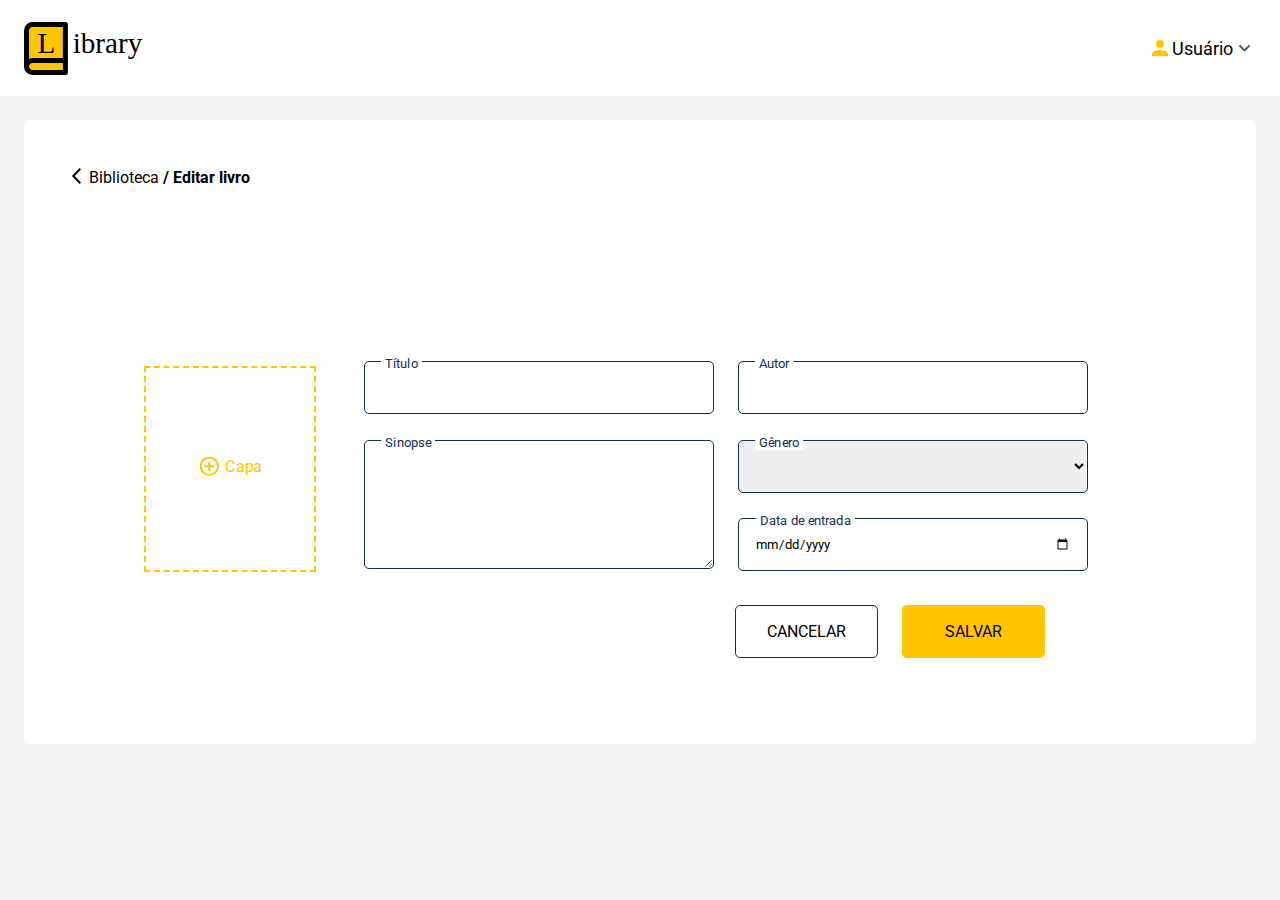
==== edit.html @ efeea38b "edit book and adjustments" ====
<!DOCTYPE html>
<html lang="en">
	<head>
		<meta charset="UTF-8" />
		<meta http-equiv="X-UA-Compatible" content="IE=edge" />
		<meta name="viewport" content="width=device-width, initial-scale=1.0" />
		<title>Library - Editar livro</title>
		<script src="./edit.js" defer></script>
		<link rel="stylesheet" href="styles.css" />
		<link rel="preconnect" href="https://fonts.googleapis.com" />
		<link rel="preconnect" href="https://fonts.gstatic.com" crossorigin />
		<link
			href="https://fonts.googleapis.com/css2?family=Roboto:wght@300;400;500;700&display=swap"
			rel="stylesheet"
		/>
	</head>
	<body class="main-container">
		<nav class="main-nav">
			<img src="./img/home/Logo.svg" alt="logo library" />
			<div class="main-user">
				<img src="./img/home/person_black_24dp (1).svg" alt="icon person" />
				<p>Usuário</p>
				<img src="./img/home/Arrow.svg" alt="icon arrow down" />
			</div>
		</nav>
		<div class="main-newbook">
			<a href="./library.html" class="main-path"
				><div>
					<img
						src="./img/newbook/chevron_left_FILL0_wght400_GRAD0_opsz48.svg"
						alt="icon arrow left"
					/>
				</div>
				<p>Biblioteca <strong>/ Editar livro</strong></p>
			</a>
			<form action="#" method="post" id="editBookForm" class="form-book">
				<div class="newBookLabelFile">
					<label class="labelFileCenter" for="bookCover">
						<img src="./img/newbook/Caminho 261.svg" alt="icon add" /> Capa</label
					>
					<input
						type="file"
						accept="image/*"
						name="bookCover"
						id="bookCover"
						class="book-cover"
						src=""
						oninput="changePreview(this)"
					/>
				</div>
				<div class="newBookGrid">
					<div class="newBookGrid1">
						<label for="bookTitle">Título</label>
						<input type="text" name="bookTitle" id="bookTitle" />
					</div>
					<div class="newBookGrid2">
						<label for="bookSynopsis">Sinopse</label>
						<textarea type="text" name="bookSynopsis" id="bookSynopsis"></textarea>
					</div>
					<div class="newBookGrid3">
						<label for="bookAuthor">Autor</label>
						<input type="text" name="bookAuthor" id="bookAuthor" />
					</div>
					<div class="newBookGrid4">
						<label for="bookGenre">Gênero</label>
						<select name="bookGenre" id="bookGenre" class="book-genre-select">
							<option value=""></option>
							<option value="Fantasia">Fantasia</option>
							<option value="Ação e Aventura">Ação e Aventura</option>
							<option value="Horror">Horror</option>
							<option value="Romance">Romance</option>
							<option value="Autoajuda">Autoajuda</option>
							<option value="Ficção Cientifica">Ficção Cientifica</option>
							<option value="Historia">Historia</option>
							<option value="Finanças">Finanças</option>
							<option value="Web Marketing">Web Marketing</option>
						</select>
					</div>
					<div class="newBookGrid5">
						<label for="bookEntry">Data de entrada</label>
						<input type="date" name="bookEntry" id="bookEntry" au />
					</div>
				</div>
			</form>
			<div class="newBookBtn">
				<a href="./library.html">
					<button type="button" id="newBookCancelBtn">CANCELAR</button></a
				>
				<button type="submit" form="editBookForm" id="newBookSaveBtn">SALVAR</button>
			</div>
		</div>
	</body>
</html>
---- styles.css ----
* {
	margin: 0;
	padding: 0;
	box-sizing: border-box;
	font-family: "Roboto", sans-serif;
}
a {
	color: currentColor;
}

/* Login page */
.login-body {
	background: url(./img/login/emil-widlund-xrbbXIXAWY0-unsplash.png) 50% 82%
		no-repeat;
	width: 100vw;
	height: 100vh;
}
.login-bg {
	background: url(./img/login/Retangulo310.svg) no-repeat;
	background-size: cover;
	width: 100%;
	height: 100%;
	display: flex;
	justify-content: center;
	align-items: center;
}
.login-card {
	background-color: #fff;
	width: 433px;
	height: 446px;
	opacity: 100%;
	display: flex;
	flex-direction: column;
	align-items: center;
	border: 1px solid #70707040;
	border-radius: 8px;
	padding: 56px 40px;
}
.login-logo {
	width: 120px;
	height: 48px;
	margin-bottom: 56px;
}
.login-card form {
	display: flex;
	flex-direction: column;
	gap: 16px;
}
.login-card input {
	width: 353px;
	height: 51px;
	border-radius: 4px;
	background-color: #f1f3f5;
	border: 0;
	padding: 16px;
}
.login-btn {
	border: 0;
	border-radius: 4px;
	background-color: #ffc501;
	height: 45px;
	width: 353px;
	font-size: 16px;
	font-weight: bold;
	margin-top: 32px;
	cursor: pointer;
}
.forget-pass {
	text-align: left;
	font-size: 14px;
	font-weight: bold;
}
/* Home Page */

.main-container {
	background-color: #f4f4f4;
}
.main-nav {
	display: flex;
	justify-content: space-between;
	padding: 0 24px;
	align-items: center;
	height: 96px;
	background-color: #fff;
}
.main-user {
	display: flex;
	align-items: center;
	font-size: 18px;
	cursor: pointer;
}

.main-home {
	margin: 24px;
	background-color: #fff;
	height: 100%;
	justify-content: center;
	align-items: center;
	display: flex;
	gap: 40px;
	border-radius: 5px;
	padding: 200px 244px;
}
.main-card {
	width: 250px;
	height: 224px;
	display: flex;
	flex-direction: column;
	align-items: center;
	gap: 27px;
	border: 3px solid #f4f4f4;
	border-radius: 5px;
	text-decoration: none;
	transition: 0.3s;
}

.main-card-icon {
	width: 250px;
	height: 150px;
	background-color: #f4f4f4;
	display: flex;
	justify-content: center;
	align-items: center;
	border: 0;
	transition: 0.3s;
}
.main-card:hover .main-card-icon {
	background-color: #ffc501;
	border-radius: 5px 5px 0 0;
}
.main-card:hover {
	border: 3px solid #ffc501;
}

/* New Book */
.main-newbook {
	margin: 24px;
	background-color: #fff;
	display: flex;
	flex-direction: column;
	border-radius: 5px;
	height: 624px;
	padding: 24px;
}
.main-path {
	display: flex;
	gap: 8px;
	align-self: flex-start;
	text-decoration: none;
	padding: 24px;
}
.form-book {
	display: flex;
	align-items: center;
	justify-content: center;
	margin-top: 117px;
}
.newBookGrid input,
.newBookGrid select,
.newBookGrid textarea {
	border: 1px solid #133052;
	border-radius: 5px;
	width: 350px;
	min-height: 53px;
	padding: 16px;
}
.form-book label {
	position: absolute;
	margin: 16px;
	color: #133052;
	padding: 0 5px;
	background-color: #fff;
	transform: scale(0.8) translate(-10%, -150%);
}
.newBookGrid {
	display: grid;
	grid-template-columns: repeat(2, 1fr);
	grid-template-rows: repeat(3, 1fr);
	grid-column-gap: 24px;
	grid-row-gap: 24px;
	margin: 32px 48px;
}
.newBookGrid1 {
	grid-area: 1 / 1 / 2 / 2;
}
.newBookGrid2 {
	grid-area: 2 / 1 / 4 / 2;
}
.newBookGrid3 {
	grid-area: 1 / 2 / 2 / 3;
}
.newBookGrid4 {
	grid-area: 2 / 2 / 3 / 3;
}
.newBookGrid5 {
	grid-area: 3 / 2 / 4 / 3;
}
.coverPreview {
	width: 172px;
	height: 206px;
	position: absolute;
}
#bookSynopsis {
	height: 129px;
}
.book-cover {
	height: 206px;
	width: 172px;
	border: 2px dashed #ffc501;
	color: transparent;
	cursor: pointer;
	background-size: cover;
}
.newBookLabelFile {
	font-size: 20px;
	cursor: pointer;
	position: relative;
}
.labelFileCenter {
	display: flex;
	gap: 8px;
	color: #ffc501 !important;
	position: absolute;
	top: 50%;
	left: 20%;
	transform: translate(0, -50%);
}
#bookEntry:focus {
	color: black;
}
#bookCover::file-selector-button {
	display: none;
}
.book-genre-select option {
	background-color: #fff;
}
.newBookBtn {
	align-self: flex-end;
	margin-right: 187px;
	display: flex;
	gap: 24px;
	cursor: pointer;
}
.newBookBtn button {
	width: 143px;
	height: 53px;
	font-size: 16px;
	cursor: pointer;
}
#newBookCancelBtn {
	background-color: transparent;
	border: 1px solid #133052;
	border-radius: 5px;
	cursor: pointer;
}
#newBookSaveBtn {
	background-color: #ffc501;
	border: 0;
	border-radius: 5px;
	cursor: pointer;
}

/* Library */
.main-library {
	margin: 24px;
	background-color: #fff;
	display: flex;
	flex-direction: column;
	border-radius: 5px;
	height: 100%;
}
.main-library-center {
	margin: 48px 0;
	display: flex;
	justify-content: center;
	align-items: center;
	gap: 76px;
	flex-direction: column;
}
.main-library-search form {
	display: flex;
	gap: 32px;
}
.inputsearchAndBtn {
	width: 666px;
	height: 53px;
	border: 1px solid #adb5bd;
	border-radius: 5px;
	display: flex;
	gap: 16px;
	align-items: center;
	justify-content: space-between;
	padding-right: 8px;
	padding-left: 16px;
	cursor: text;
}
#searchBook {
	width: 580px;
	height: 50px;
	border: 0;
	background-color: transparent;
}
#searchBook:focus {
	outline: none;
}
.searchBookBtn {
	background-color: #ffc501;
	width: 82px;
	height: 37px;
	border-radius: 5px;
	border: 0;
	cursor: pointer;
}
#filterGenre {
	border: #adb5bd 1px solid;
	border-radius: 5px;
	width: 260px;
	height: 53px;
	padding: 16px;
	appearance: none;
	background: url(./img/library/Polígono\ 4down.svg) 95%/ 10px no-repeat;
	cursor: pointer;
	transition: 0.3s;
}
#filterGenre:focus {
	appearance: none;
	background: url(./img/library/Polígono\ 4.svg) 95%/ 10px no-repeat;
}
.main-library-cards {
	width: 100%;
	height: 100%;
	gap: 40px;
	display: flex;
	flex-wrap: wrap;
	justify-content: center;
	padding: 0 80px;
}
.book-card {
	width: 195px;
	height: 260px;
	display: flex;
	flex-direction: column;
	background-color: #f4f4f4;
	gap: 16px;
	padding: 24px 44px;
	font-size: 16px;
	text-align: center;
	cursor: pointer;
}
.book-card img {
	width: 108px;
	height: 155px;
}

/* Modal Book Info */
.modal-container {
	width: 100vw;
	height: 100vh;
	background-color: #3a3a4070;
	border: 1px solid #707070;
	position: fixed;
	top: 0px;
	left: 0px;
	display: none;
	justify-content: center;
	padding-top: 55px;
}
.modal-book {
	display: none;
	flex-direction: column;
	background-color: #fff;
	border: 1px solid #707070;
	height: auto;
	max-height: 769px;
}
.modal-top-side {
	width: 816px;
	height: 585px;
	display: flex;
	gap: 40px;
	padding: 70px 40px 40px;
	position: relative;
}
.modal-left-side,
.modal-right-side {
	display: flex;
	flex-direction: column;
	justify-content: space-between;
}
.modal-right-side {
	width: 100%;
}
.modal-left-side img {
	object-fit: contain;
	max-width: 272px;
	max-height: 390px;
}
.lent-book-btn {
	background-color: #ffc505;
	border: 1px solid #adb5bd;
	padding: 16px 82px;
	display: flex;
	gap: 12px;
	font-size: 16px;
	font-weight: 500;
	border-radius: 5px;
	cursor: pointer;
}
.lent-book-btn-disabled {
	background-color: #f4f4f4;
	color: #000;
	font-size: 16px;
	font-weight: 500;
	cursor: default;
}
.modal-txt-info {
	color: #3e4756;
}
.modal-txt-info h2 {
	font-size: 20px;
	font-weight: 500;
	text-align: center;
}
.modal-txt-info h3 {
	font-size: 16px;
	font-weight: 500;
	margin-bottom: 8px;
	margin-top: 24px;
}
.modal-txt-info p {
	font-size: 16px;
	font-weight: 300;
	margin-bottom: 24px;
}
.modal-btns {
	display: flex;
	gap: 24px;
	justify-content: center;
}
.modal-btns button {
	padding: 16px 24px;
	font-size: 16px;
	font-weight: 500;
	background-color: #fff;
	border-radius: 5px;
	cursor: pointer;
}
.modalEditBtn {
	border: 1px solid #167ce2;
	color: #167ce2;
	cursor: pointer;
}
.modalInactivateBtn {
	border: 1px solid #ed5e5e;
	color: #ed5e5e;
	cursor: pointer;
}
.modalHistoryBtn {
	border: 1px solid #adb5bd;
	color: #000;
	cursor: pointer;
}
.modal-rent-history {
	display: none;
	height: 100%;
	margin: 0 40px;
}
.table-rent-history {
	background-color: #f4f4f4;
	margin-top: 16px;
	padding: 16px;
	width: 736px;
	text-align: left;
}
.tr-thead {
	font-size: 16px;
	font-weight: 500;
}
.tr-tbody th {
	font-size: 16px;
	font-weight: 300;
}
.lent-book {
	width: 805px;
	height: 353px;
	background-color: #fff;
	border: 1px solid #707070;
	padding: 40px;
	display: none;
	flex-direction: column;
	position: relative;
}
.lent-book-form {
	margin-top: 21px;
	margin-bottom: 40px;
	display: flex;
	gap: 23px;
	flex-wrap: wrap;
}
.lent-book-form label {
	position: absolute;
	margin: 16px;
	display: none;
}
.lent-book-form input {
	border: 1px solid #133052;
	width: 350px;
	height: 53px;
	border-radius: 5px;
	padding: 16px;
}
.lent-book button {
	width: 272px;
	align-self: flex-end;
	cursor: pointer;
}
.modal-all-rent-history {
	background-color: #fff;
	width: 1058px;
	height: 100%;
	padding: 40px;
	border: 1px solid #707070;
	display: none;
	position: relative;
}
.modal-all-rent-history h2 {
	font-size: 20px;
	font-weight: 500;
	color: #3e4756;
}
.table-all-rent-history {
	width: 100%;
	text-align: left;
	margin-top: 29px;
}
.table-all-rent-history tr {
	height: 41px;
	border-bottom: 2px solid #cdcdcd;
}
.table-all-rent-history th {
	border-bottom: 2px solid #cdcdcd;
	padding-left: 40px;
	padding-top: 20px;
	padding-bottom: 10px;
}
.tr-filter-history input {
	border: 0;
	padding-left: 10px;
}
.tr-filter-history input:focus {
	color: #000;
	outline: 0;
}
.tr-tittle-history {
	background: #ffc501;
	font-weight: 500;
	font-size: 16px;
	padding: auto;
}
.line {
	width: 105px;
	background-color: #000;
	height: 1px;
	margin-top: 9px;
}
.tbody-all-rent-history {
	font-size: 16px;
	font-weight: 400;
	color: #000;
}
.modal-close {
	width: 16px;
	height: 16px;
	padding: 24px;
	position: absolute;
	right: 0;
	top: 0;
	display: flex;
	justify-content: center;
	align-items: center;
	cursor: pointer;
}
.show-rent-history {
	display: block;
}
.show-modal {
	display: flex;
}
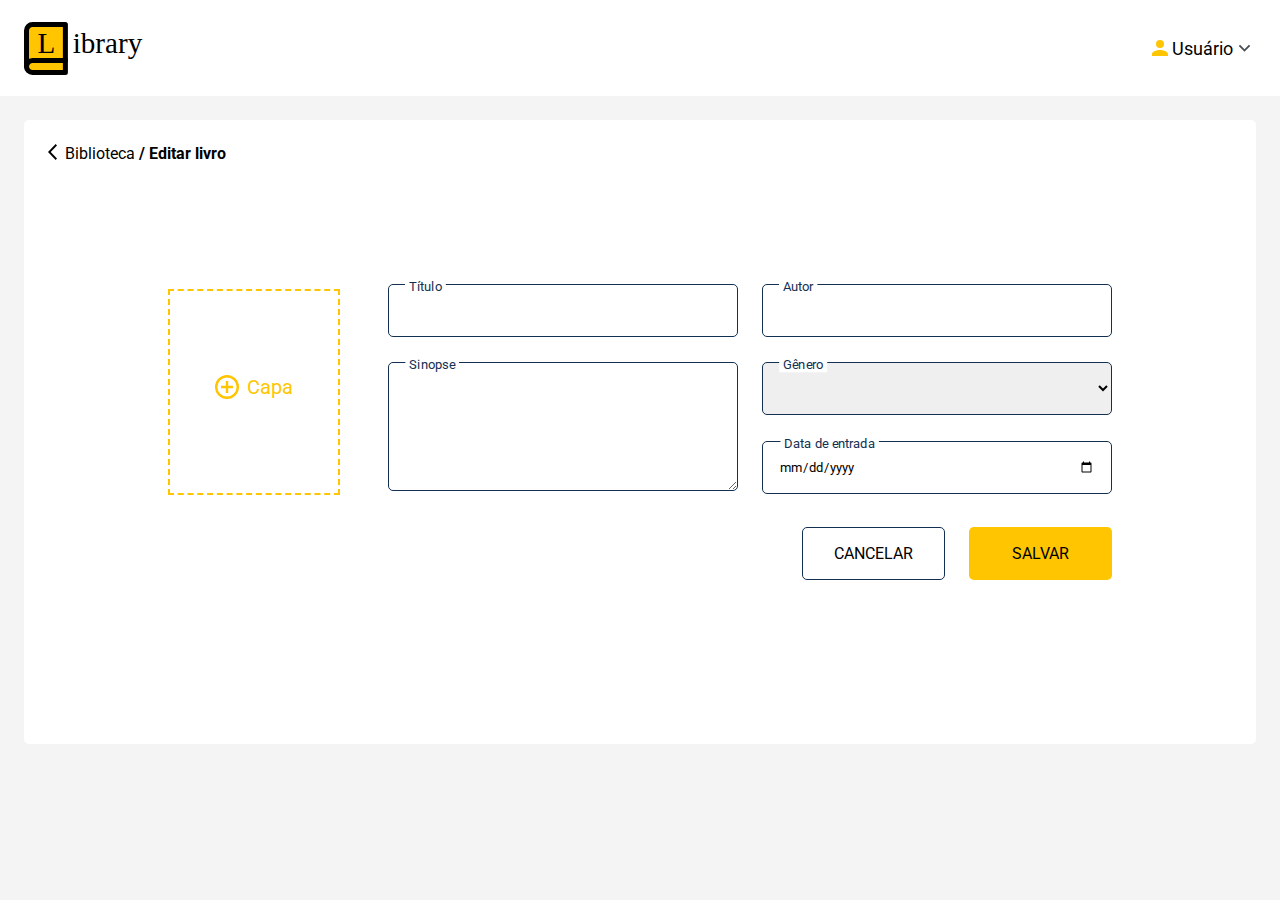
==== commit 76026f9d: "adjustments and responsive" ====
--- a/edit.html
+++ b/edit.html
@@ -5,6 +5,7 @@
 		<meta http-equiv="X-UA-Compatible" content="IE=edge" />
 		<meta name="viewport" content="width=device-width, initial-scale=1.0" />
 		<title>Library - Editar livro</title>
+		<script src="./nav.js" defer></script>
 		<script src="./edit.js" defer></script>
 		<link rel="stylesheet" href="styles.css" />
 		<link rel="preconnect" href="https://fonts.googleapis.com" />
@@ -17,10 +18,13 @@
 	<body class="main-container">
 		<nav class="main-nav">
 			<img src="./img/home/Logo.svg" alt="logo library" />
-			<div class="main-user">
+			<div class="main-user" id="userLogged">
 				<img src="./img/home/person_black_24dp (1).svg" alt="icon person" />
 				<p>Usuário</p>
 				<img src="./img/home/Arrow.svg" alt="icon arrow down" />
+				<div class="main-user-logout" id="userLogout" onclick="userLogout()">
+					<p>Sair</p>
+				</div>
 			</div>
 		</nav>
 		<div class="main-newbook">
@@ -80,14 +84,16 @@
 						<label for="bookEntry">Data de entrada</label>
 						<input type="date" name="bookEntry" id="bookEntry" au />
 					</div>
+					<div class="newBookBtn">
+						<a href="./library.html">
+							<button type="button" id="newBookCancelBtn">CANCELAR</button></a
+						>
+						<button type="submit" form="editBookForm" id="newBookSaveBtn">
+							SALVAR
+						</button>
+					</div>
 				</div>
 			</form>
-			<div class="newBookBtn">
-				<a href="./library.html">
-					<button type="button" id="newBookCancelBtn">CANCELAR</button></a
-				>
-				<button type="submit" form="editBookForm" id="newBookSaveBtn">SALVAR</button>
-			</div>
 		</div>
 	</body>
 </html>
--- a/styles.css
+++ b/styles.css
@@ -61,7 +61,7 @@
 	height: 45px;
 	width: 353px;
 	font-size: 16px;
-	font-weight: bold;
+	font-weight: 700;
 	margin-top: 32px;
 	cursor: pointer;
 }
@@ -74,6 +74,7 @@
 
 .main-container {
 	background-color: #f4f4f4;
+	width: 100vw;
 }
 .main-nav {
 	display: flex;
@@ -88,8 +89,21 @@
 	align-items: center;
 	font-size: 18px;
 	cursor: pointer;
-}
-
+	position: relative;
+}
+.main-user-logout {
+	background-color: #f4f4f4;
+	border-radius: 5px;
+	padding: 15px;
+	margin: 16px 0;
+	width: 148px;
+	height: 57px;
+	position: absolute;
+	top: 100%;
+	right: 0;
+	display: none;
+	transition: 0.3s;
+}
 .main-home {
 	margin: 24px;
 	background-color: #fff;
@@ -138,22 +152,26 @@
 	background-color: #fff;
 	display: flex;
 	flex-direction: column;
+	justify-content: center;
 	border-radius: 5px;
 	height: 624px;
-	padding: 24px;
+	position: relative;
 }
 .main-path {
 	display: flex;
 	gap: 8px;
-	align-self: flex-start;
 	text-decoration: none;
 	padding: 24px;
+	position: absolute;
+	left: 0;
+	top: 0;
 }
 .form-book {
 	display: flex;
-	align-items: center;
-	justify-content: center;
-	margin-top: 117px;
+	gap: 48px;
+	/* align-items: center; */
+	justify-content: center;
+	flex-wrap: wrap;
 }
 .newBookGrid input,
 .newBookGrid select,
@@ -164,7 +182,7 @@
 	min-height: 53px;
 	padding: 16px;
 }
-.form-book label {
+.newBookGrid label {
 	position: absolute;
 	margin: 16px;
 	color: #133052;
@@ -178,7 +196,6 @@
 	grid-template-rows: repeat(3, 1fr);
 	grid-column-gap: 24px;
 	grid-row-gap: 24px;
-	margin: 32px 48px;
 }
 .newBookGrid1 {
 	grid-area: 1 / 1 / 2 / 2;
@@ -212,6 +229,8 @@
 	background-size: cover;
 }
 .newBookLabelFile {
+	height: 206px;
+	width: 172px;
 	font-size: 20px;
 	cursor: pointer;
 	position: relative;
@@ -222,11 +241,8 @@
 	color: #ffc501 !important;
 	position: absolute;
 	top: 50%;
-	left: 20%;
-	transform: translate(0, -50%);
-}
-#bookEntry:focus {
-	color: black;
+	left: 50%;
+	transform: translate(-50%, -50%);
 }
 #bookCover::file-selector-button {
 	display: none;
@@ -235,11 +251,12 @@
 	background-color: #fff;
 }
 .newBookBtn {
-	align-self: flex-end;
-	margin-right: 187px;
 	display: flex;
 	gap: 24px;
-	cursor: pointer;
+	margin-top: 8px;
+	cursor: pointer;
+	margin-left: auto;
+	grid-area: 4 / 2 / 5 /3;
 }
 .newBookBtn button {
 	width: 143px;
@@ -266,20 +283,20 @@
 	background-color: #fff;
 	display: flex;
 	flex-direction: column;
+	align-items: center;
 	border-radius: 5px;
 	height: 100%;
-}
-.main-library-center {
-	margin: 48px 0;
-	display: flex;
-	justify-content: center;
-	align-items: center;
-	gap: 76px;
-	flex-direction: column;
+	position: relative;
+}
+.main-library-search {
+	margin: 100px 0 76px 0;
 }
 .main-library-search form {
 	display: flex;
 	gap: 32px;
+	flex-wrap: wrap;
+	align-items: center;
+	justify-content: center;
 }
 .inputsearchAndBtn {
 	width: 666px;
@@ -311,6 +328,7 @@
 	border: 0;
 	cursor: pointer;
 }
+
 #filterGenre {
 	border: #adb5bd 1px solid;
 	border-radius: 5px;
@@ -320,7 +338,9 @@
 	appearance: none;
 	background: url(./img/library/Polígono\ 4down.svg) 95%/ 10px no-repeat;
 	cursor: pointer;
+	position: relative;
 	transition: 0.3s;
+	z-index: 0;
 }
 #filterGenre:focus {
 	appearance: none;
@@ -337,12 +357,12 @@
 }
 .book-card {
 	width: 195px;
-	height: 260px;
-	display: flex;
-	flex-direction: column;
+	display: flex;
+	flex-direction: column;
+	align-items: center;
+	padding: 24px;
 	background-color: #f4f4f4;
 	gap: 16px;
-	padding: 24px 44px;
 	font-size: 16px;
 	text-align: center;
 	cursor: pointer;
@@ -370,8 +390,7 @@
 	flex-direction: column;
 	background-color: #fff;
 	border: 1px solid #707070;
-	height: auto;
-	max-height: 769px;
+	max-height: 825px;
 }
 .modal-top-side {
 	width: 816px;
@@ -412,6 +431,7 @@
 	font-size: 16px;
 	font-weight: 500;
 	cursor: default;
+	margin-top: 32px;
 }
 .modal-txt-info {
 	color: #3e4756;
@@ -528,10 +548,19 @@
 	font-weight: 500;
 	color: #3e4756;
 }
+/* History */
+.main-history {
+	margin: 24px;
+	padding: 25px;
+	background-color: #fff;
+	border-radius: 5px;
+	height: 624px;
+	position: relative;
+}
 .table-all-rent-history {
 	width: 100%;
 	text-align: left;
-	margin-top: 29px;
+	margin-top: 90px;
 }
 .table-all-rent-history tr {
 	height: 41px;
@@ -568,6 +597,85 @@
 	font-weight: 400;
 	color: #000;
 }
+/* Inactive Info */
+.modal-inactive-info {
+	display: none;
+	margin: 0 40px;
+	max-height: 150px;
+}
+.modal-inactive-info h2 {
+	font-size: 20px;
+	font-weight: 500;
+	color: #3e4756;
+}
+.inactive-info-text {
+	background-color: #f4f4f4;
+	padding: 16px;
+	margin: 16px 0;
+	max-width: 736px;
+	max-height: 140px;
+}
+.inactive-info-text h3 {
+	font-size: 16px;
+	font-weight: 500;
+	color: #3e4756;
+}
+.inactive-info-text p {
+	margin: 8px 0;
+	font-size: 16px;
+	font-weight: 300;
+	overflow: hidden;
+}
+/*Inactive Modal */
+.inactive-book {
+	background-color: #fff;
+	padding: 40px;
+	height: 336px;
+	width: 804px;
+	position: relative;
+	display: none;
+}
+.inactive-book h2 {
+	font-size: 20px;
+	color: #3e4756;
+	font-weight: 500;
+}
+.form-inactive-modal {
+	display: flex;
+	flex-direction: column;
+}
+.form-inactive-modal label {
+	position: absolute;
+	margin: 16px;
+	color: #133052;
+	padding: 0 5px;
+	background-color: #fff;
+	transform: scale(0.8) translate(-20%, -10%);
+	z-index: 2;
+}
+.inactive-txt {
+	margin: 24px 0;
+	width: 724px;
+	height: 129px;
+	border: 1px solid #133052;
+	border-radius: 5px;
+	position: relative;
+	padding: 16px;
+}
+.inactive-modal-btn {
+	background-color: #fff;
+	border: 1px solid #ed5e5e;
+	padding: 16px 24px;
+	border-radius: 5px;
+	font-size: 16px;
+	color: #ed5e5e;
+	font-weight: 500;
+	align-self: flex-end;
+}
+.btn-inactive {
+	opacity: 0.4;
+}
+/* Close and Show Modals */
 .modal-close {
 	width: 16px;
 	height: 16px;
@@ -580,9 +688,9 @@
 	align-items: center;
 	cursor: pointer;
 }
-.show-rent-history {
+.show-display-block {
 	display: block;
 }
-.show-modal {
-	display: flex;
-}
+.show-display-flex {
+	display: flex;
+}
